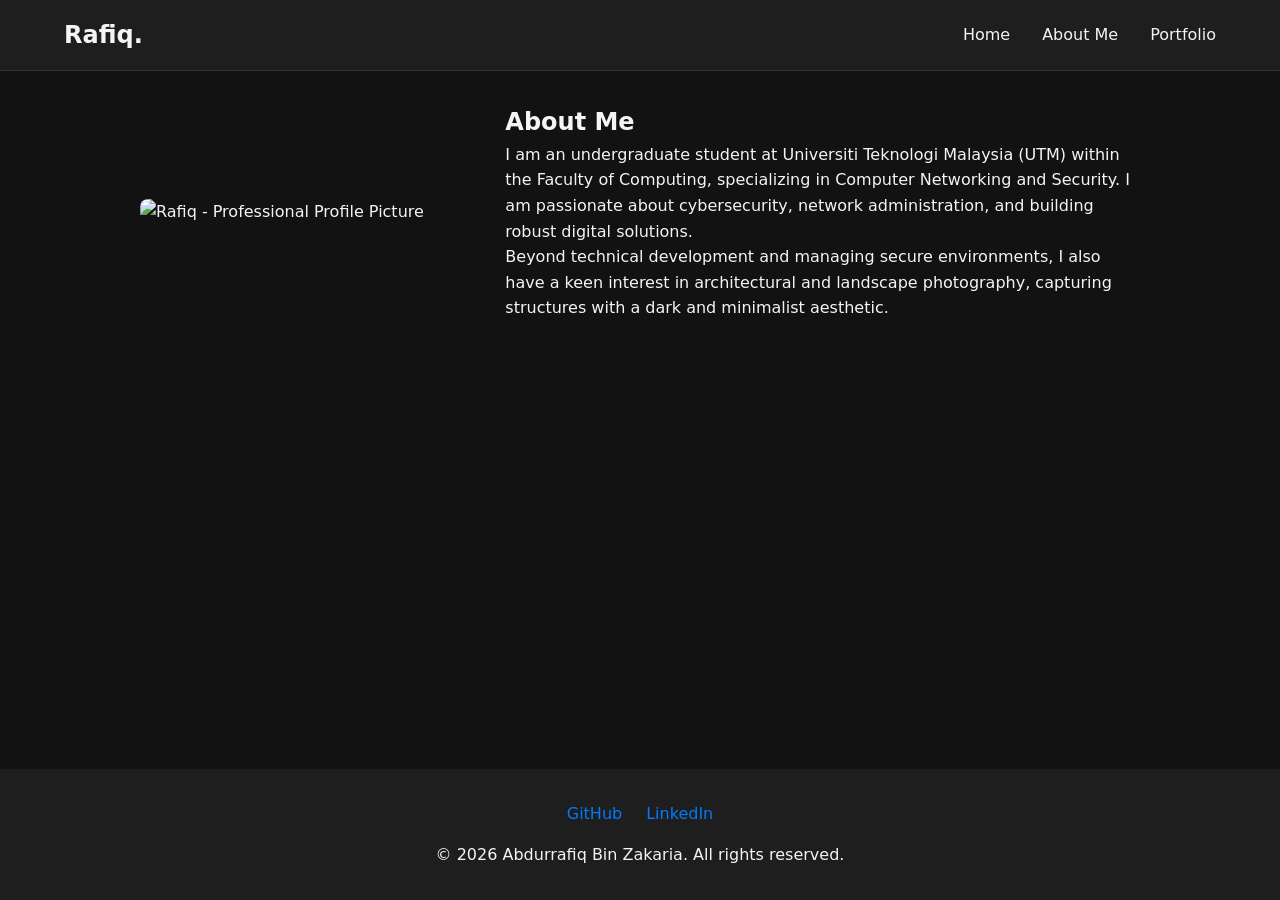
==== about.html @ bd474f68 "myPortfolio" ====
<!DOCTYPE html>
<html lang="en">
<head>
    <meta charset="UTF-8">
    <meta name="viewport" content="width=device-width, initial-scale=1.0">
    <meta name="description" content="Learn more about Rafiq, a student at Universiti Teknologi Malaysia specializing in Computer Networking and Security.">
    <title>Rafiq | About Me</title>
    <link rel="stylesheet" href="css/style.css">
</head>
<body>
    <header>
        <nav class="navbar">
            <div class="logo">Rafiq.</div>
            <ul id="nav-links" class="nav-links">
                <li><a href="index.html">Home</a></li>
                <li><a href="about.html" aria-current="page">About Me</a></li>
                <li><a href="portfolio.html">Portfolio</a></li>
            </ul>
            <button id="menu-btn" aria-label="Toggle navigation menu">Menu</button>
        </nav>
    </header>

    <main>
        <section class="about-section">
            <div class="profile-img-container">
                <img src="profile.jpg" alt="Rafiq - Professional Profile Picture" loading="lazy">
            </div>
            <div class="bio-content">
                <h2>About Me</h2>
                <p>I am an undergraduate student at Universiti Teknologi Malaysia (UTM) within the Faculty of Computing, specializing in Computer Networking and Security. I am passionate about cybersecurity, network administration, and building robust digital solutions.</p>
                <p>Beyond technical development and managing secure environments, I also have a keen interest in architectural and landscape photography, capturing structures with a dark and minimalist aesthetic.</p>
            </div>
        </section>
    </main>

    <footer>
        <div class="social-links">
            <a href="#" target="_blank" rel="noopener noreferrer" aria-label="GitHub Profile">GitHub</a>
            <a href="#" target="_blank" rel="noopener noreferrer" aria-label="LinkedIn Profile">LinkedIn</a>
        </div>
        <p>&copy; <span id="year"></span> Abdurrafiq Bin Zakaria. All rights reserved.</p>
    </footer>

    <script src="js/script.js"></script>
</body>
</html>
---- css/style.css ----
/* --- Global Variables & Reset --- */
:root {
    --bg-color: #121212;
    --text-color: #f4f4f4;
    --accent-color: #007bff;
    --card-bg: #1e1e1e;
    --font-main: system-ui, -apple-system, sans-serif;
}

* {
    margin: 0;
    padding: 0;
    box-sizing: border-box;
}

body {
    font-family: var(--font-main);
    background-color: var(--bg-color);
    color: var(--text-color);
    line-height: 1.6;
    display: flex;
    flex-direction: column;
    min-height: 100vh;
}

/* --- Navigation (Flexbox) --- */
header {
    background-color: var(--card-bg);
    padding: 1rem 5%;
    border-bottom: 1px solid #333;
}

.navbar {
    display: flex;
    justify-content: space-between;
    align-items: center;
}

.logo {
    font-size: 1.5rem;
    font-weight: bold;
}

.nav-links {
    list-style: none;
    display: flex;
    gap: 2rem;
}

.nav-links a {
    color: var(--text-color);
    text-decoration: none;
    transition: color 0.3s ease;
}

.nav-links a:hover {
    color: var(--accent-color);
}

#menu-btn {
    display: none;
    background: none;
    border: 1px solid var(--text-color);
    color: var(--text-color);
    padding: 0.5rem 1rem;
    cursor: pointer;
}

/* --- Main Layouts --- */
main {
    flex: 1; /* Pushes footer to bottom */
    padding: 2rem 5%;
}

/* Hero Section */
.hero-section {
    display: flex;
    align-items: center;
    justify-content: center;
    min-height: 70vh;
    text-align: center;
}

/* About Section (Grid) */
.about-section {
    display: grid;
    grid-template-columns: 1fr 2fr;
    gap: 3rem;
    align-items: center;
    max-width: 1000px;
    margin: 0 auto;
}

.profile-img-container img {
    width: 100%;
    border-radius: 8px;
    object-fit: cover;
}

/* Portfolio Section (Grid) */
.project-grid {
    display: grid;
    grid-template-columns: repeat(auto-fit, minmax(300px, 1fr));
    gap: 2rem;
    margin-top: 2rem;
}

.project-card {
    background: var(--card-bg);
    border-radius: 8px;
    padding: 1.5rem;
    display: flex;
    flex-direction: column;
}

.project-card img {
    width: 100%;
    height: 200px;
    object-fit: cover;
    border-radius: 4px;
    margin-bottom: 1rem;
}

.project-card h3 {
    margin-bottom: 0.5rem;
}

.project-card p {
    flex-grow: 1; /* Pushes button to bottom */
    margin-bottom: 1.5rem;
    color: #bbb;
}

/* --- Buttons --- */
.btn, .btn-small {
    display: inline-block;
    background: var(--accent-color);
    color: #fff;
    padding: 0.75rem 1.5rem;
    text-decoration: none;
    border-radius: 4px;
    font-weight: bold;
    align-self: flex-start;
}

/* --- Footer (Flexbox) --- */
footer {
    background-color: var(--card-bg);
    text-align: center;
    padding: 2rem;
    margin-top: auto;
}

.social-links {
    display: flex;
    justify-content: center;
    gap: 1.5rem;
    margin-bottom: 1rem;
}

.social-links a {
    color: var(--accent-color);
    text-decoration: none;
}

/* --- Media Queries (Responsiveness) --- */
@media (max-width: 768px) {
    .nav-links {
        display: none; /* Hidden on mobile by default */
        flex-direction: column;
        width: 100%;
        position: absolute;
        top: 60px;
        left: 0;
        background-color: var(--card-bg);
        padding: 1rem 0;
        text-align: center;
    }

    .nav-links.active {
        display: flex;
    }

    #menu-btn {
        display: block; /* Show hamburger menu */
    }

    .about-section {
        grid-template-columns: 1fr; /* Stack profile and bio */
    }
}

.profile-img {
    width: 200px;
    height: 200px;
    border-radius: 50%; /* Kunci utama untuk menghasilkan bentuk bulatan sempurna */
    object-fit: cover; /* Memastikan gambar memenuhi ruang tanpa menjadi herot (distorted) */
    
    /* Penambahan elemen visual (Pilihan) */
    border: 3px solid var(--accent-color); /* Membina bingkai menggunakan warna tema */
    box-shadow: 0 4px 10px rgba(0, 0, 0, 0.3); /* Menambah bayang-bayang untuk efek kedalaman */
    margin: 0 auto; /* Memastikan imej berada di tengah jika ia berada dalam container fleksibel */
    display: block;
}
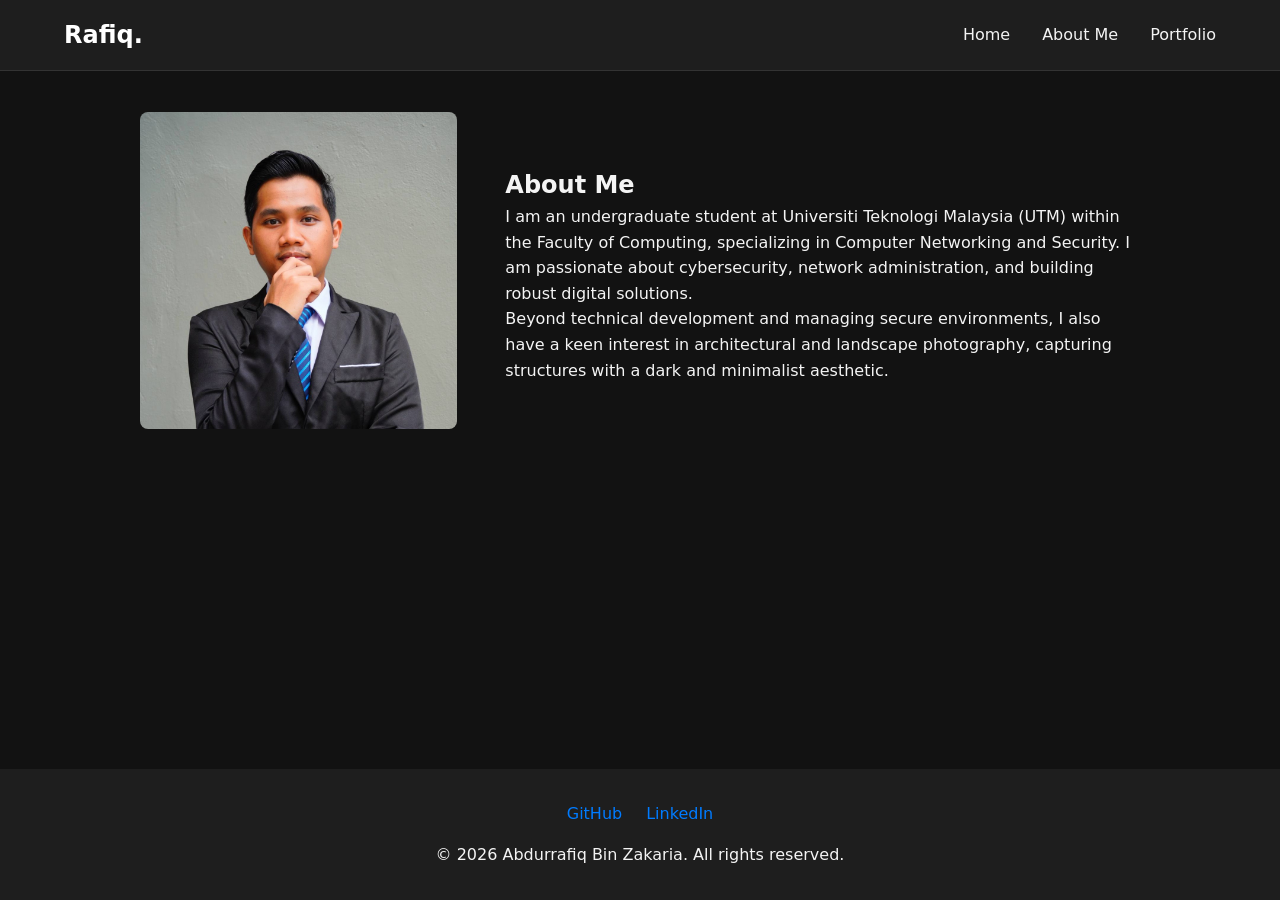
==== commit 1aae6d17: "version 2.0" ====
--- a/about.html
+++ b/about.html
@@ -7,10 +7,10 @@
     <title>Rafiq | About Me</title>
     <link rel="stylesheet" href="css/style.css">
 </head>
-<body>
+<body class="about-page">
     <header>
         <nav class="navbar">
-            <div class="logo">Rafiq.</div>
+            <div class="logo"><a href="index.html">Rafiq.</a></div>
             <ul id="nav-links" class="nav-links">
                 <li><a href="index.html">Home</a></li>
                 <li><a href="about.html" aria-current="page">About Me</a></li>
@@ -23,7 +23,7 @@
     <main>
         <section class="about-section">
             <div class="profile-img-container">
-                <img src="profile.jpg" alt="Rafiq - Professional Profile Picture" loading="lazy">
+                <img src="assets/image/profile.jpg" alt="Rafiq - Professional Profile Picture" loading="lazy">
             </div>
             <div class="bio-content">
                 <h2>About Me</h2>
@@ -33,10 +33,10 @@
         </section>
     </main>
 
-    <footer>
+    <footer class="footer-about">
         <div class="social-links">
-            <a href="#" target="_blank" rel="noopener noreferrer" aria-label="GitHub Profile">GitHub</a>
-            <a href="#" target="_blank" rel="noopener noreferrer" aria-label="LinkedIn Profile">LinkedIn</a>
+            <a href="https://github.com/abdurrafiqz0304" target="_blank" rel="noopener noreferrer" aria-label="GitHub Profile">GitHub</a>
+            <a href="https://www.linkedin.com/in/abdurrafiq-zakaria-b56aa1330/" target="_blank" rel="noopener noreferrer" aria-label="LinkedIn Profile">LinkedIn</a>
         </div>
         <p>&copy; <span id="year"></span> Abdurrafiq Bin Zakaria. All rights reserved.</p>
     </footer>
--- a/css/style.css
+++ b/css/style.css
@@ -28,6 +28,8 @@
     background-color: var(--card-bg);
     padding: 1rem 5%;
     border-bottom: 1px solid #333;
+    width: 100%;
+    position: fixed;
 }
 
 .navbar {
@@ -36,7 +38,9 @@
     align-items: center;
 }
 
-.logo {
+.logo a {
+    text-decoration: none;
+    color: white;
     font-size: 1.5rem;
     font-weight: bold;
 }
@@ -89,6 +93,7 @@
     align-items: center;
     max-width: 1000px;
     margin: 0 auto;
+    margin: 5rem auto 0 auto;
 }
 
 .profile-img-container img {
@@ -98,6 +103,10 @@
 }
 
 /* Portfolio Section (Grid) */
+.portfolio-section {
+    margin: 3rem auto 0 auto;
+}
+
 .project-grid {
     display: grid;
     grid-template-columns: repeat(auto-fit, minmax(300px, 1fr));
@@ -115,7 +124,7 @@
 
 .project-card img {
     width: 100%;
-    height: 200px;
+    height: 100%;
     object-fit: cover;
     border-radius: 4px;
     margin-bottom: 1rem;
@@ -129,6 +138,14 @@
     flex-grow: 1; /* Pushes button to bottom */
     margin-bottom: 1.5rem;
     color: #bbb;
+}
+
+#jamak p {
+    color: orange;
+}
+
+#attendance p {
+    color: orange;
 }
 
 /* --- Buttons --- */
@@ -145,6 +162,9 @@
 
 /* --- Footer (Flexbox) --- */
 footer {
+    position: relative;
+    bottom: 0;
+    width: 100%;
     background-color: var(--card-bg);
     text-align: center;
     padding: 2rem;
@@ -201,4 +221,10 @@
     box-shadow: 0 4px 10px rgba(0, 0, 0, 0.3); /* Menambah bayang-bayang untuk efek kedalaman */
     margin: 0 auto; /* Memastikan imej berada di tengah jika ia berada dalam container fleksibel */
     display: block;
+}
+
+.about-page {
+    background-image: url("assets/image/background-profile.jpg");
+    background-size: cover;
+    background-position: center;
 }
